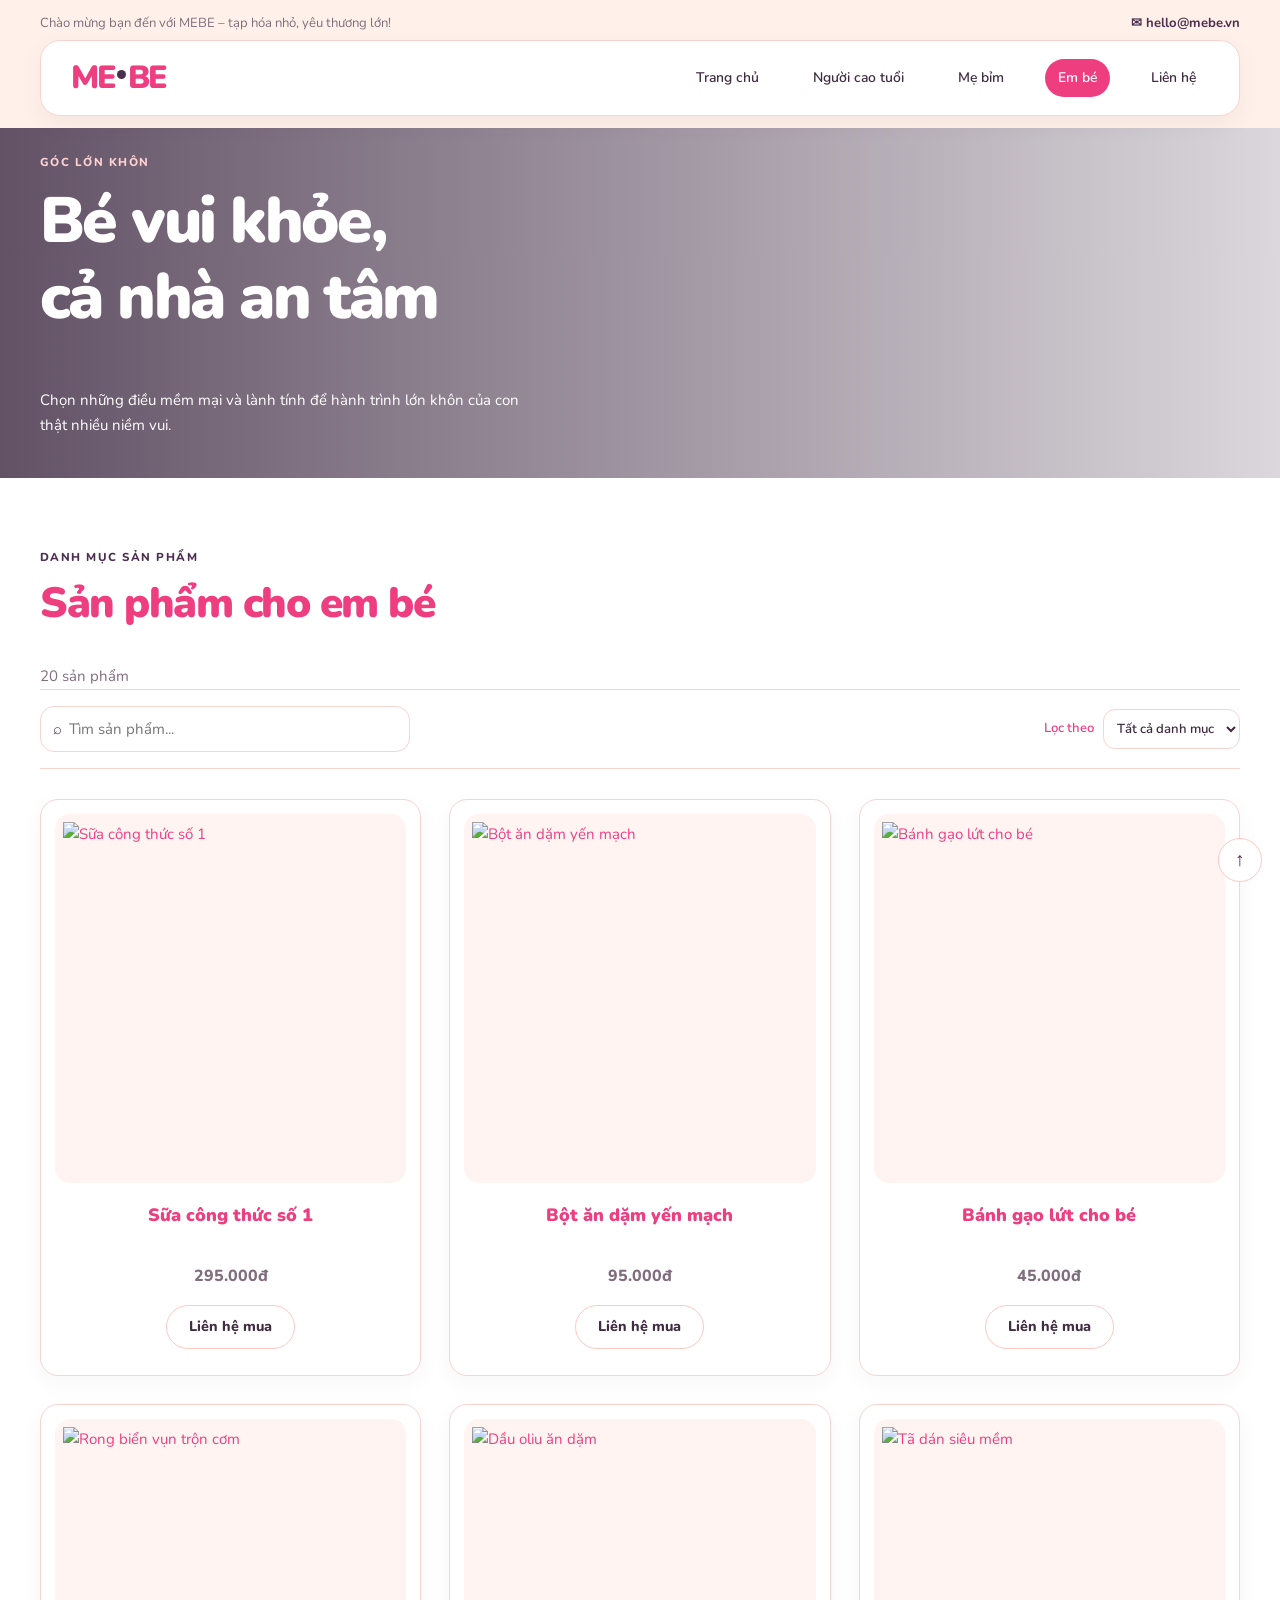
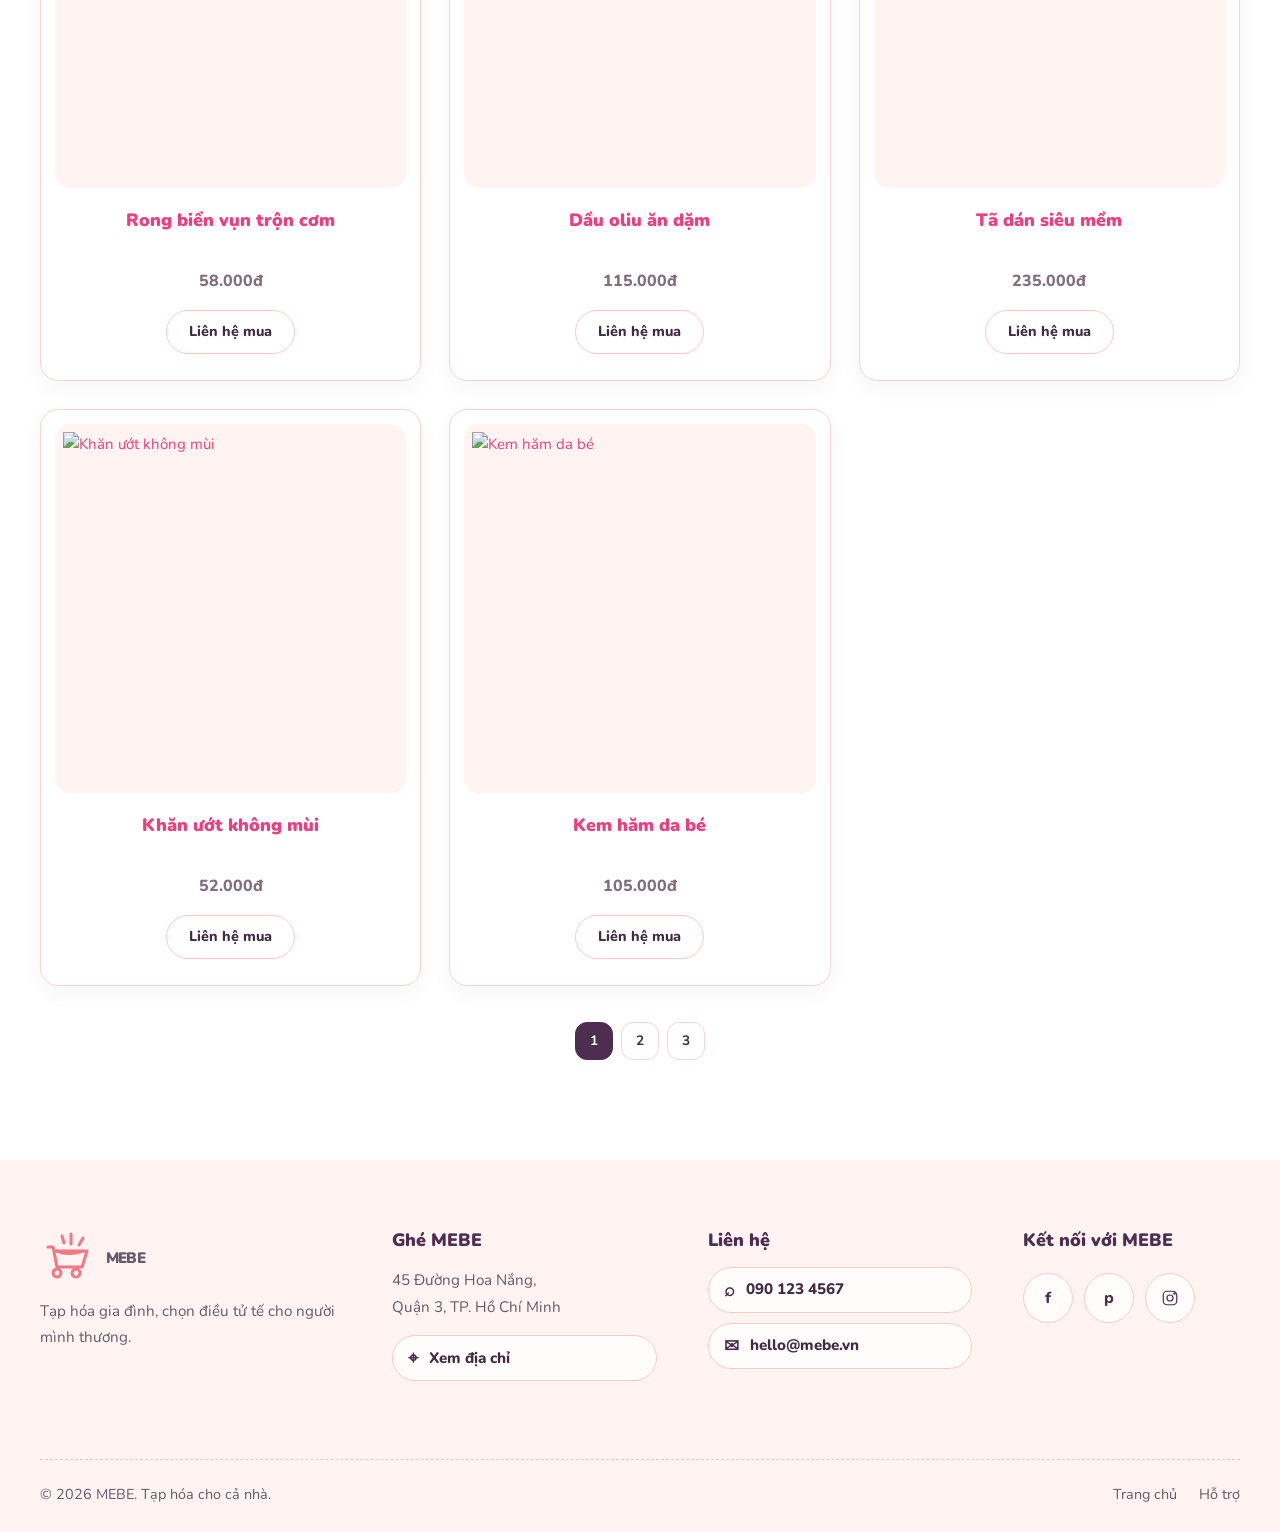
==== baby.html @ 36b1567c "fist commit" ====
<!doctype html>
<html lang="vi">
  <head>
    <meta charset="UTF-8" />
    <meta name="viewport" content="width=device-width,initial-scale=1.0" />
    <title>Em bé | MEBE</title>
    <meta
      name="description"
      content="Sản phẩm dịu lành, tiện dụng dành cho bé."
    />
    <link rel="preconnect" href="https://fonts.googleapis.com" />
    <link rel="preconnect" href="https://fonts.gstatic.com" crossorigin />
    <link
      href="https://fonts.googleapis.com/css2?family=Be+Vietnam+Pro:wght@400;500;600;700;800&family=Nunito:wght@400;500;600;700;800;900&display=swap"
      rel="stylesheet"
    />
    <link rel="stylesheet" href="styles.css" />
  </head>
  <body data-page="baby">
    <header class="site-header"></header>
    <main class="category-main">
      <section class="category-hero baby-hero">
        <div class="container category-hero-content">
          <p class="eyebrow">GÓC LỚN KHÔN</p>
          <h1>Bé vui khỏe,<br />cả nhà an tâm</h1>
          <p>
            Chọn những điều mềm mại và lành tính để hành trình lớn khôn của con
            thật nhiều niềm vui.
          </p>
        </div>
      </section>
      <section class="container product-section">
        <div class="product-heading">
          <div>
            <p class="eyebrow">DANH MỤC SẢN PHẨM</p>
            <h2>Sản phẩm cho em bé</h2>
          </div>
          <p id="product-count"></p>
        </div>
        <div class="shop-toolbar">
          <label class="search-box"
            ><span>⌕</span
            ><input
              id="search-input"
              type="search"
              placeholder="Tìm sản phẩm..."
          /></label>
          <div class="filter-wrap">
            <label for="category-filter">Lọc theo</label
            ><select id="category-filter">
              <option value="all">Tất cả danh mục</option>
            </select>
          </div>
        </div>
        <div class="product-grid" id="product-grid"></div>
        <nav class="pagination" id="pagination" aria-label="Phân trang"></nav>
      </section>
    </main>
    <footer class="site-footer"></footer>
    <script src="app.js"></script>
  </body>
</html>
---- styles.css ----
﻿:root {
  --primary: #4d2d50;
  --secondary: #f8c9ca;
  --bg: #ffffff;
  --surface: #ffffff;
  --ink: #402b43;
  --muted: #806d7d;
  --brand: #4d2d50;
  --accent: #f47786;
  --white: #ffffff;
  --line: #f7d4d0;
}
* {
  box-sizing: border-box;
}
html {
  scroll-behavior: smooth;
}
body {
  margin: 0;
  background: var(--bg);
  color: #ee3e80;
  font-family: "Nunito", "Be Vietnam Pro", sans-serif;
  font-size: 15px;
  line-height: 1.65;
}
.container {
  width: min(1200px, calc(100% - 48px));
  margin: auto;
}
h1,
h2,
h3,
p {
  margin-top: 0;
}
h1,
h2,
h3 {
  font-family: "Nunito", "Be Vietnam Pro", sans-serif;
  line-height: 1.18;
  font-weight: 900;
}
h1 {
  font-size: clamp(2.8rem, 5vw, 4.5rem);
  letter-spacing: -0.04em;
}
h2 {
  font-size: clamp(2rem, 3.3vw, 3rem);
  letter-spacing: -0.035em;
}
h3 {
  font-size: 1.25rem;
}
.eyebrow {
  font-size: 0.72rem;
  letter-spacing: 0.13em;
  font-weight: 800;
  color: var(--brand);
  margin-bottom: 12px;
}
.button {
  display: inline-flex;
  justify-content: center;
  align-items: center;
  min-height: 52px;
  padding: 0 25px;
  border: 0;
  border-radius: 999px;
  background: var(--brand);
  color: white;
  text-decoration: none;
  font:
    800 0.9rem "Nunito",
    "Be Vietnam Pro",
    sans-serif;
  cursor: pointer;
  transition:
    transform 0.2s ease,
    background-color 0.2s ease,
    box-shadow 0.2s ease;
  box-shadow: 0 8px 18px rgba(77, 45, 80, 0.16);
}
.button:hover {
  background: #ee3e80;
  transform: translateY(-2px);
  box-shadow: 0 11px 22px rgba(77, 45, 80, 0.22);
}
.text-link {
  font-weight: 700;
  color: var(--brand);
  text-decoration: none;
}
.text-link span {
  font-size: 1.25em;
  margin-left: 5px;
}
.site-header {
  padding: 8px 0 12px;
  background: #fff1e9;
  position: sticky;
  top: 0;
  z-index: 10;
}
.header-topline {
  min-height: 32px;
  display: flex;
  align-items: center;
  justify-content: space-between;
  color: var(--muted);
  font-size: 0.82rem;
}
.header-topline a {
  color: var(--brand);
  font-weight: 700;
  text-decoration: none;
}
.nav {
  min-height: 76px;
  display: flex;
  align-items: center;
  justify-content: space-between;
  position: relative;
  padding: 0 30px;
  border: 1px solid var(--line);
  border-radius: 20px;
  background: var(--white);
  box-shadow: 0 8px 22px rgba(77, 45, 80, 0.06);
}
.brand {
  font-size: 1.4rem;
  font-weight: 800;
  letter-spacing: -0.06em;
  color: #ee3e80;
  text-decoration: none;
}
.site-header .brand {
  font-family: "Nunito", "Be Vietnam Pro", sans-serif;
  font-size: 2rem;
  font-weight: 900;
  letter-spacing: -0.06em;
  line-height: 1;
}
.brand i {
  display: inline-block;
  width: 9px;
  height: 9px;
  background: #4d2d50;
  border-radius: 50%;
  margin: 0 2px 9px;
}
.nav-links {
  display: flex;
  align-items: center;
  gap: 28px;
}
.nav-links a {
  color: var(--ink);
  text-decoration: none;
  font-weight: 600;
  font-size: 0.87rem;
  padding: 8px 13px;
  border-radius: 999px;
  transition:
    color 0.2s ease,
    background-color 0.2s ease;
}
.nav-links a:hover,
.nav-links a.active {
  color: var(--white);
  background: #ee3e80;
}
/* .nav-contact {
  padding: 9px 16px;
  background: var(--primary);
  border-radius: 8px;
} */
.menu-btn {
  display: none;
  background: none;
  border: 0;
  font-size: 1.5rem;
  color: var(--brand);
}
.hero {
  padding: 48px 0 84px;
  background:
    radial-gradient(
      ellipse at 82% 48%,
      rgba(248, 201, 202, 0.42),
      transparent 38%
    ),
    var(--bg);
}
.hero.home-hero {
  background: #fff1e9;
}
.hero-grid {
  display: grid;
  grid-template-columns: 0.9fr 1.1fr;
  align-items: center;
  gap: 54px;
}
.hero-copy h1 {
  max-width: 610px;
  color: #ee3e80;
}
.hero-copy > p:not(.eyebrow) {
  max-width: 505px;
  color: var(--muted);
  font-size: 1rem;
}
.hero-actions {
  display: flex;
  align-items: center;
  gap: 18px;
  margin: 31px 0 43px;
}
.trust-row {
  display: flex;
  gap: 25px;
  color: var(--muted);
  font-size: 0.78rem;
}
.trust-row span + span {
  border-left: 1px solid var(--line);
  padding-left: 25px;
}
.trust-row b {
  color: var(--ink);
  display: block;
}
.image-frame {
  overflow: hidden;
  border-radius: 32px;
  box-shadow: 14px 15px 0 rgba(248, 201, 202, 0.8);
}
.image-frame img {
  width: 100%;
  height: 100%;
  display: block;
  object-fit: cover;
}
.hero-image {
  height: clamp(350px, 38vw, 510px);
  border-radius: 42% 24px 42% 24px;
  box-shadow: none;
}
.audience-section {
  padding: 78px 0 92px;
}
.audience-heading {
  text-align: center;
  margin-bottom: 38px;
}
.audience-heading p {
  margin: 0;
  color: var(--ink);
  font-size: clamp(1.5rem, 2.6vw, 2.2rem);
  font-weight: 800;
  letter-spacing: -0.04em;
}
.audience-heading p span {
  color: var(--primary);
  font-size: 0.76em;
  padding: 0 10px;
}
.audience-heading i {
  display: block;
  margin-top: -3px;
  color: var(--secondary);
  font-style: normal;
  font-size: 1.2rem;
  letter-spacing: 0.15em;
}
.audience-grid {
  display: grid;
  grid-template-columns: repeat(3, 1fr);
  gap: 22px;
}
.audience-card {
  --card-tint: #e3f0f8;
  --card-color: #239ed5;
  --card-bg: #f3f8fc;
  display: flex;
  flex-direction: column;
  overflow: hidden;
  min-width: 0;
  border: 1px solid var(--card-tint);
  border-radius: 20px;
  background: var(--card-bg);
  text-decoration: none;
  color: var(--ink);
  box-shadow: 0 8px 24px rgba(77, 45, 80, 0.06);
  transition:
    transform 0.25s ease,
    box-shadow 0.25s ease,
    border-color 0.25s ease;
}
.audience-card-image {
  position: relative;
  height: 245px;
  margin: 10px 10px 0;
  overflow: hidden;
  border-radius: 14px;
  background:
    radial-gradient(
      circle at 15% 20%,
      rgba(255, 255, 255, 0.8) 0 42px,
      transparent 43px
    ),
    var(--card-tint);
}
.audience-card-image::after {
  content: "";
  position: absolute;
  right: 18px;
  top: 18px;
  width: 52px;
  height: 52px;
  border: 1px solid rgba(255, 255, 255, 0.7);
  border-radius: 50%;
  pointer-events: none;
}
.audience-card-image img {
  position: relative;
  z-index: 1;
  width: 100%;
  height: 100%;
  object-fit: cover;
  object-position: center 42%;
  transition: transform 0.5s ease;
}
.audience-card:hover {
  transform: translateY(-4px);
  border-color: var(--card-color);
  box-shadow: 0 15px 32px rgba(77, 45, 80, 0.12);
}
.audience-card:hover .audience-card-image img {
  transform: scale(1.05);
}
.audience-card-copy {
  display: grid;
  grid-template-columns: 58px minmax(0, 1fr);
  align-items: start;
  gap: 17px;
  padding: 22px 22px 24px;
}
.audience-card h3 {
  color: var(--card-color);
  font-size: clamp(1.45rem, 2vw, 1.8rem);
  font-weight: 900;
  line-height: 1.15;
  margin: 0 0 10px;
  letter-spacing: -0.035em;
}
.audience-card-icon {
  width: 54px;
  height: 54px;
  margin-top: 3px;
  fill: none;
  stroke: var(--brand);
  stroke-linecap: round;
  stroke-linejoin: round;
  stroke-width: 1.8;
}
.audience-card-copy p {
  min-height: 3.2em;
  margin: 0 0 10px;
  color: #66596a;
  font-size: 0.95rem;
  line-height: 1.65;
}
.audience-card-link {
  display: inline-flex;
  justify-content: center;
  align-items: center;
  gap: 7px;
  color: var(--brand);
  font-size: 0.84rem;
  font-weight: 800;
}
.audience-card-link b {
  display: inline-flex;
  align-items: center;
  justify-content: center;
  width: 21px;
  height: 21px;
  border: 1px solid currentColor;
  border-radius: 50%;
  transition: transform 0.2s ease;
}
.audience-card:hover .audience-card-link b {
  transform: translateX(3px);
}
.audience-card:focus-visible {
  outline: 3px solid var(--brand);
  outline-offset: 4px;
}
.audience-card--senior {
  --card-tint: #d7e9f5;
  --card-color: #239ed5;
  --card-bg: #f2f8fc;
}
.audience-card--mom {
  --card-tint: #fff0df;
  --card-color: #f28a58;
  --card-bg: #fff9f1;
}
.audience-card--baby {
  --card-tint: #fde8e8;
  --card-color: #ed6174;
  --card-bg: #fff5f5;
}
.benefit-band {
  background: #f9ded8;
  padding: 48px 0;
}
.benefits {
  display: grid;
  grid-template-columns: repeat(3, 1fr);
  gap: 35px;
}
.benefits > div {
  display: grid;
  grid-template-columns: 38px auto;
  column-gap: 13px;
}
.benefits span {
  grid-row: span 2;
  color: var(--accent);
  font-size: 1.55rem;
}
.benefits h3 {
  font-size: 1rem;
  margin: 0;
}
.benefits p {
  grid-column: 2;
  margin: 3px 0 0;
  color: var(--muted);
  font-size: 0.8rem;
}
.story-section {
  padding: 110px 0;
  display: grid;
  grid-template-columns: 1fr 0.8fr;
  align-items: center;
  gap: 100px;
}
.story-image {
  height: 380px;
}
.story-copy p:not(.eyebrow) {
  color: var(--muted);
  max-width: 430px;
}
.site-footer {
  position: relative;
  background: #fff4f1;
  color: var(--ink);
  padding: 70px 0 24px;
  margin-top: 0;
}
.footer-grid {
  display: grid;
  grid-template-columns: 1.25fr 1.1fr 1.1fr 0.9fr;
  gap: clamp(24px, 4vw, 58px);
  padding-bottom: 78px;
}
.footer-brand {
  display: inline-flex;
  align-items: center;
  gap: 10px;
  margin-bottom: 12px;
  color: var(--brand);
  font-family: "Nunito", "Be Vietnam Pro", sans-serif;
  font-size: 2.25rem;
  font-weight: 900;
  line-height: 1;
  letter-spacing: -0.05em;
  text-decoration: none;
}
.footer-brand-mark {
  width: 56px;
  height: 56px;
  fill: none;
  stroke: var(--accent);
  stroke-linecap: round;
  stroke-linejoin: round;
  stroke-width: 3;
}
.footer-about > p {
  max-width: 300px;
}
.footer-column {
  min-width: 0;
}
.site-footer .footer-title {
  margin: 0 0 16px;
  color: var(--brand);
  font-family: "Nunito", "Be Vietnam Pro", sans-serif;
  font-size: 1.12rem;
  font-weight: 900;
  letter-spacing: 0;
  text-transform: none;
}
.site-footer p,
.site-footer a {
  color: #66596a;
  font-size: 0.95rem;
  line-height: 1.75;
  text-decoration: none;
}
.footer-pill {
  display: flex;
  align-items: center;
  gap: 11px;
  min-height: 46px;
  margin-top: 10px;
  padding: 8px 15px;
  border: 1px solid #ffc9c3;
  border-radius: 999px;
  background: rgba(255, 255, 255, 0.78);
  color: var(--ink) !important;
  font-weight: 800;
  line-height: 1.3 !important;
  transition:
    background-color 0.2s ease,
    border-color 0.2s ease,
    transform 0.2s ease;
}
.footer-pill:hover {
  transform: translateY(-2px);
  border-color: var(--accent);
  background: #ffffff;
}
.footer-pill > span {
  color: var(--brand);
  font-size: 1.1rem;
}
.footer-socials {
  display: flex;
  gap: 11px;
  margin-top: 22px;
}
.footer-socials > span {
  display: inline-flex;
  align-items: center;
  justify-content: center;
  width: 50px;
  height: 50px;
  border: 1px solid #ffc9c3;
  border-radius: 50%;
  background: rgba(255, 255, 255, 0.8);
  color: var(--brand);
  font-family: "Nunito", "Be Vietnam Pro", sans-serif;
  font-size: 1rem;
  font-weight: 800;
}
.footer-socials svg {
  width: 18px;
  height: 18px;
  fill: none;
  stroke: currentColor;
  stroke-linecap: round;
  stroke-linejoin: round;
  stroke-width: 1.6;
}
.copyright {
  display: flex;
  align-items: center;
  justify-content: space-between;
  gap: 20px;
  border-top: 1px dashed #f3c9bd;
  padding-top: 22px;
  color: #66596a;
  font-size: 0.9rem;
}
.copyright nav {
  display: flex;
  gap: 22px;
}
.copyright nav a {
  color: #66596a;
  font-size: 0.9rem;
}
.copyright nav a:hover {
  color: var(--brand);
}
.back-to-top {
  position: fixed;
  z-index: 9;
  right: 18px;
  bottom: 18px;
  display: inline-flex;
  align-items: center;
  justify-content: center;
  width: 44px;
  height: 44px;
  border: 1px solid #ffc9c3;
  border-radius: 50%;
  background: rgba(255, 255, 255, 0.94);
  color: var(--brand);
  font:
    700 1.2rem "Nunito",
    "Be Vietnam Pro",
    sans-serif;
  cursor: pointer;
  transition:
    transform 0.2s ease,
    background-color 0.2s ease;
}
.back-to-top:hover {
  transform: translateY(-3px);
  background: #ffffff;
}
.category-hero {
  min-height: 350px;
  display: flex;
  align-items: center;
  background-size: cover;
  background-position: center;
  position: relative;
  color: #fff;
}
.category-hero:before {
  content: "";
  position: absolute;
  inset: 0;
  background: linear-gradient(
    90deg,
    rgba(55, 33, 59, 0.78),
    rgba(55, 33, 59, 0.18)
  );
}
.category-hero-content {
  position: relative;
}
.category-hero .eyebrow {
  color: #ffd2d3;
}
.category-hero p:not(.eyebrow) {
  max-width: 480px;
  color: #ffffff;
}
.elder-hero {
  background-image: url("https://images.unsplash.com/photo-1447069387593-a5de0862481e?auto=format&fit=crop&w=1700&q=85");
}
.mom-hero {
  background-image: url("https://images.unsplash.com/photo-1543342384-1f1350e27861?auto=format&fit=crop&w=1700&q=85");
}
.baby-hero {
  background-image: url("https://images.unsplash.com/photo-1546015720-b8b30df5aa27?auto=format&fit=crop&w=1700&q=85");
}
.product-section {
  padding: 70px 0 100px;
}
.product-heading > p {
  color: var(--muted);
  margin: 0;
}
.shop-toolbar {
  display: flex;
  justify-content: space-between;
  gap: 16px;
  border-top: 1px solid var(--line);
  border-bottom: 1px solid var(--line);
  padding: 16px 0;
  margin-bottom: 30px;
}
.search-box {
  background: #ffffff;
  border: 1px solid var(--line);
  border-radius: 14px;
  display: flex;
  align-items: center;
  width: min(100%, 370px);
  padding: 0 12px;
  gap: 7px;
  color: var(--brand);
}
.search-box input {
  border: 0;
  outline: 0;
  background: transparent;
  width: 100%;
  padding: 10px 0;
  font: inherit;
}
.filter-wrap {
  display: flex;
  align-items: center;
  gap: 9px;
  font-size: 0.82rem;
  font-weight: 600;
}
.filter-wrap select {
  border: 1px solid var(--line);
  border-radius: 12px;
  background: #ffffff;
  padding: 9px;
  font: inherit;
  color: var(--ink);
}
.product-grid {
  display: grid;
  grid-template-columns: repeat(3, minmax(0, 1fr));
  align-items: stretch;
  gap: 28px;
}
.product-card {
  display: flex;
  flex-direction: column;
  background: var(--white);
  border: 1px solid var(--line);
  border-radius: 18px;
  padding: 14px;
  box-shadow: 0 7px 22px rgba(77, 45, 80, 0.04);
  transition:
    transform 0.25s ease,
    box-shadow 0.25s ease,
    border-color 0.25s ease;
}
.product-card:hover {
  transform: translateY(-3px);
  border-color: #ffc9c3;
  box-shadow: 0 13px 28px rgba(77, 45, 80, 0.1);
}
.product-image {
  position: relative;
  display: block;
  overflow: hidden;
  aspect-ratio: 1 / 1.05;
  border-radius: 15px;
  background: #fff4f1;
}
.product-image > img {
  width: 100%;
  height: 100%;
  display: block;
  padding: 8px;
  object-fit: contain;
  transition: transform 0.35s ease;
}
.product-card:hover .product-image > img {
  transform: scale(1.035);
}
.product-actions {
  position: absolute;
  inset: 0;
  display: flex;
  align-items: center;
  justify-content: center;
  gap: 10px;
  opacity: 0;
  background: rgba(77, 45, 80, 0.08);
  transition: opacity 0.2s ease;
}
.product-card:hover .product-actions,
.product-card:focus-within .product-actions {
  opacity: 1;
}
.product-action {
  display: inline-flex;
  align-items: center;
  justify-content: center;
  width: 42px;
  height: 42px;
  padding: 0;
  border: 0;
  border-radius: 50%;
  background: #ffffff;
  color: var(--brand);
  cursor: pointer;
  box-shadow: 0 3px 12px rgba(77, 45, 80, 0.1);
  transition:
    color 0.2s ease,
    transform 0.2s ease;
}
.product-action:hover,
.product-action[aria-pressed="true"] {
  color: var(--accent);
  transform: translateY(-2px);
}
.product-action svg {
  width: 18px;
  height: 18px;
  fill: none;
  stroke: currentColor;
  stroke-linecap: round;
  stroke-linejoin: round;
  stroke-width: 1.8;
}
.product-info {
  display: flex;
  flex: 1;
  flex-direction: column;
  align-items: center;
  padding: 20px 10px 12px;
  text-align: center;
}
.product-type {
  display: none;
}
.product-name {
  font-weight: 900;
  font-size: 1.12rem;
  line-height: 1.42;
  min-height: 3.1em;
  margin-bottom: 4px;
}
.price {
  color: var(--muted);
  font-size: 1rem;
  font-weight: 800;
  margin-bottom: 16px;
}
.product-buy {
  display: inline-flex;
  align-items: center;
  justify-content: center;
  min-height: 44px;
  padding: 0 22px;
  border: 1px solid #ffc9c3;
  border-radius: 999px;
  background: #ffffff;
  color: var(--ink);
  font-size: 0.9rem;
  font-weight: 800;
  text-decoration: none;
  transition:
    color 0.2s ease,
    background-color 0.2s ease,
    border-color 0.2s ease,
    transform 0.2s ease;
}
.product-buy:hover {
  transform: translateY(-2px);
  border-color: var(--brand);
  background: var(--brand);
  color: #ffffff;
}
.empty-results {
  grid-column: 1/-1;
  text-align: center;
  padding: 45px;
  background: #ffffff;
  border-radius: 12px;
  color: var(--muted);
}
.pagination {
  display: flex;
  justify-content: center;
  gap: 8px;
  margin-top: 36px;
}
.pagination button {
  border: 1px solid var(--line);
  background: transparent;
  color: var(--ink);
  width: 38px;
  height: 38px;
  border-radius: 12px;
  font:
    700 0.85rem "Nunito",
    "Be Vietnam Pro",
    sans-serif;
  cursor: pointer;
}
.pagination button.active,
.pagination button:hover {
  color: #fff;
  background: var(--brand);
  border-color: var(--brand);
}
.contact-hero {
  padding: 82px 0;
  background:
    radial-gradient(
      ellipse at 90% 15%,
      rgba(248, 201, 202, 0.5),
      transparent 40%
    ),
    var(--bg);
}
.contact-hero h1 {
  color: #ee3e80;
}
.contact-hero > div > p:not(.eyebrow) {
  color: var(--muted);
  max-width: 450px;
}
.contact-layout {
  display: grid;
  grid-template-columns: 0.8fr 1.2fr;
  gap: 90px;
  padding: 85px 0 105px;
}
.contact-details h2,
.contact-form h2 {
  font-size: 1.65rem;
}
.contact-details > div {
  display: flex;
  gap: 15px;
  margin: 24px 0;
}
.contact-details span {
  color: var(--brand);
  font-size: 1.25rem;
}
.contact-details p {
  margin: 0;
  color: var(--muted);
  font-size: 0.87rem;
}
.contact-details b {
  display: block;
  color: var(--ink);
  margin-bottom: 2px;
}
.contact-form {
  background: var(--white);
  border: 1px solid var(--line);
  border-radius: 24px;
  padding: 34px;
  box-shadow: 0 12px 32px rgba(77, 45, 80, 0.07);
}
.contact-form label {
  display: block;
  font-weight: 700;
  font-size: 0.82rem;
  margin: 17px 0;
}
.contact-form input,
.contact-form textarea {
  display: block;
  width: 100%;
  margin-top: 6px;
  padding: 12px;
  border: 1px solid var(--line);
  border-radius: 12px;
  background: #ffffff;
  font:
    400 0.9rem "Nunito",
    "Be Vietnam Pro",
    sans-serif;
  outline-color: var(--brand);
  resize: vertical;
}
.form-message {
  font-size: 0.84rem;
  color: var(--brand);
  margin: 12px 0 0;
}
@media (max-width: 760px) {
  .container {
    width: min(100% - 32px, 1200px);
  }
  .site-header {
    padding: 6px 0 10px;
  }
  .header-topline {
    min-height: 28px;
    font-size: 0.7rem;
  }
  .header-topline span {
    max-width: 58%;
  }
  .nav {
    min-height: 62px;
    padding: 0 18px;
    border-radius: 17px;
  }
  .site-header .brand {
    font-size: 1.8rem;
  }
  .menu-btn {
    display: block;
    cursor: pointer;
  }
  .nav-links {
    display: none;
    position: absolute;
    top: calc(100% + 8px);
    left: 0;
    right: 0;
    background: var(--white);
    padding: 16px;
    border-radius: 12px;
    border: 1px solid var(--line);
    box-shadow: 0 8px 20px rgba(77, 45, 80, 0.12);
    flex-direction: column;
    align-items: stretch;
    gap: 5px;
  }
  .nav-links.open {
    display: flex;
  }
  .nav-links a {
    padding: 9px;
  }
  .hero {
    padding: 35px 0 60px;
  }
  .hero-grid,
  .story-section,
  .contact-layout {
    grid-template-columns: 1fr;
    gap: 35px;
  }
  .hero-image {
    height: clamp(260px, 70vw, 380px);
    order: 0;
    border-radius: 34% 20px 34% 20px;
  }
  .hero-copy h1 {
    font-size: clamp(2.5rem, 10vw, 3.4rem);
  }
  .audience-section,
  .story-section {
    padding: 65px 0;
  }
  .section-heading,
  .product-heading {
    display: block;
  }
  .section-heading > p {
    margin-top: 12px;
  }
  .audience-grid {
    grid-template-columns: 1fr;
  }
  .audience-card {
    min-height: 0;
  }
  .audience-card-image {
    height: clamp(200px, 58vw, 280px);
  }
  .audience-card-copy {
    grid-template-columns: 48px minmax(0, 1fr);
    gap: 13px;
    padding: 18px 18px 21px;
  }
  .audience-card-icon {
    width: 46px;
    height: 46px;
  }
  .benefits {
    grid-template-columns: 1fr;
    gap: 20px;
  }
  .story-image {
    height: 285px;
  }
  .footer-grid {
    grid-template-columns: 1fr 1fr;
  }
  .product-grid {
    grid-template-columns: repeat(2, 1fr);
    gap: 12px;
  }
  .product-card {
    padding: 9px;
  }
  .product-info {
    padding: 15px 6px 8px;
  }
  .product-name {
    font-size: 0.96rem;
  }
  .product-buy {
    min-height: 40px;
    padding: 0 16px;
  }
  .shop-toolbar {
    align-items: stretch;
    flex-direction: column;
  }
  .search-box {
    width: 100%;
  }
  .filter-wrap {
    justify-content: space-between;
  }
  .category-hero {
    min-height: 300px;
  }
  .contact-layout {
    padding: 58px 0;
  }
  .contact-form {
    padding: 23px;
  }
}
@media (max-width: 400px) {
  .header-topline span {
    max-width: 100%;
  }
  .header-topline a {
    font-size: 0;
  }
  .header-topline a::after {
    content: "Liên hệ";
    font-size: 0.7rem;
  }
  .product-grid {
    grid-template-columns: 1fr;
  }
  .trust-row {
    gap: 12px;
    font-size: 0.68rem;
  }
  .trust-row span + span {
    padding-left: 12px;
  }
  .hero-actions {
    gap: 15px;
    flex-wrap: wrap;
  }
}
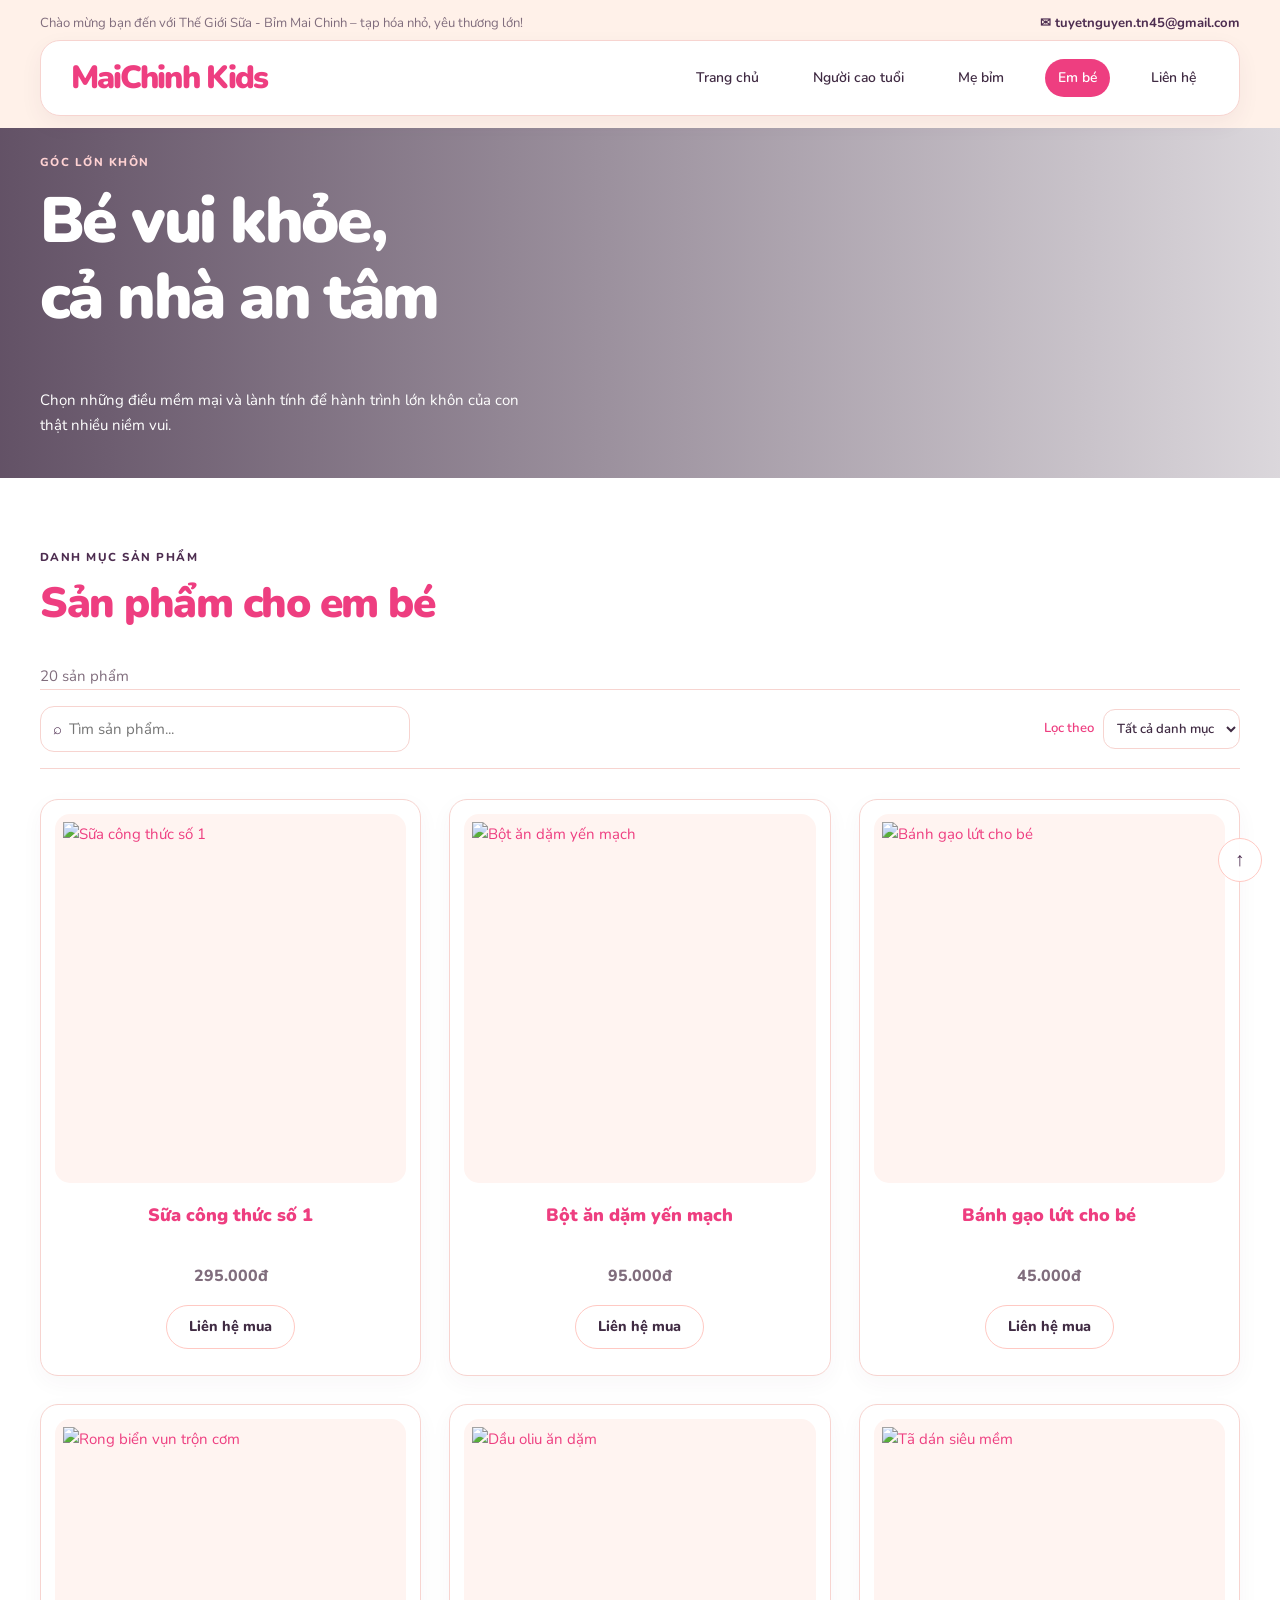
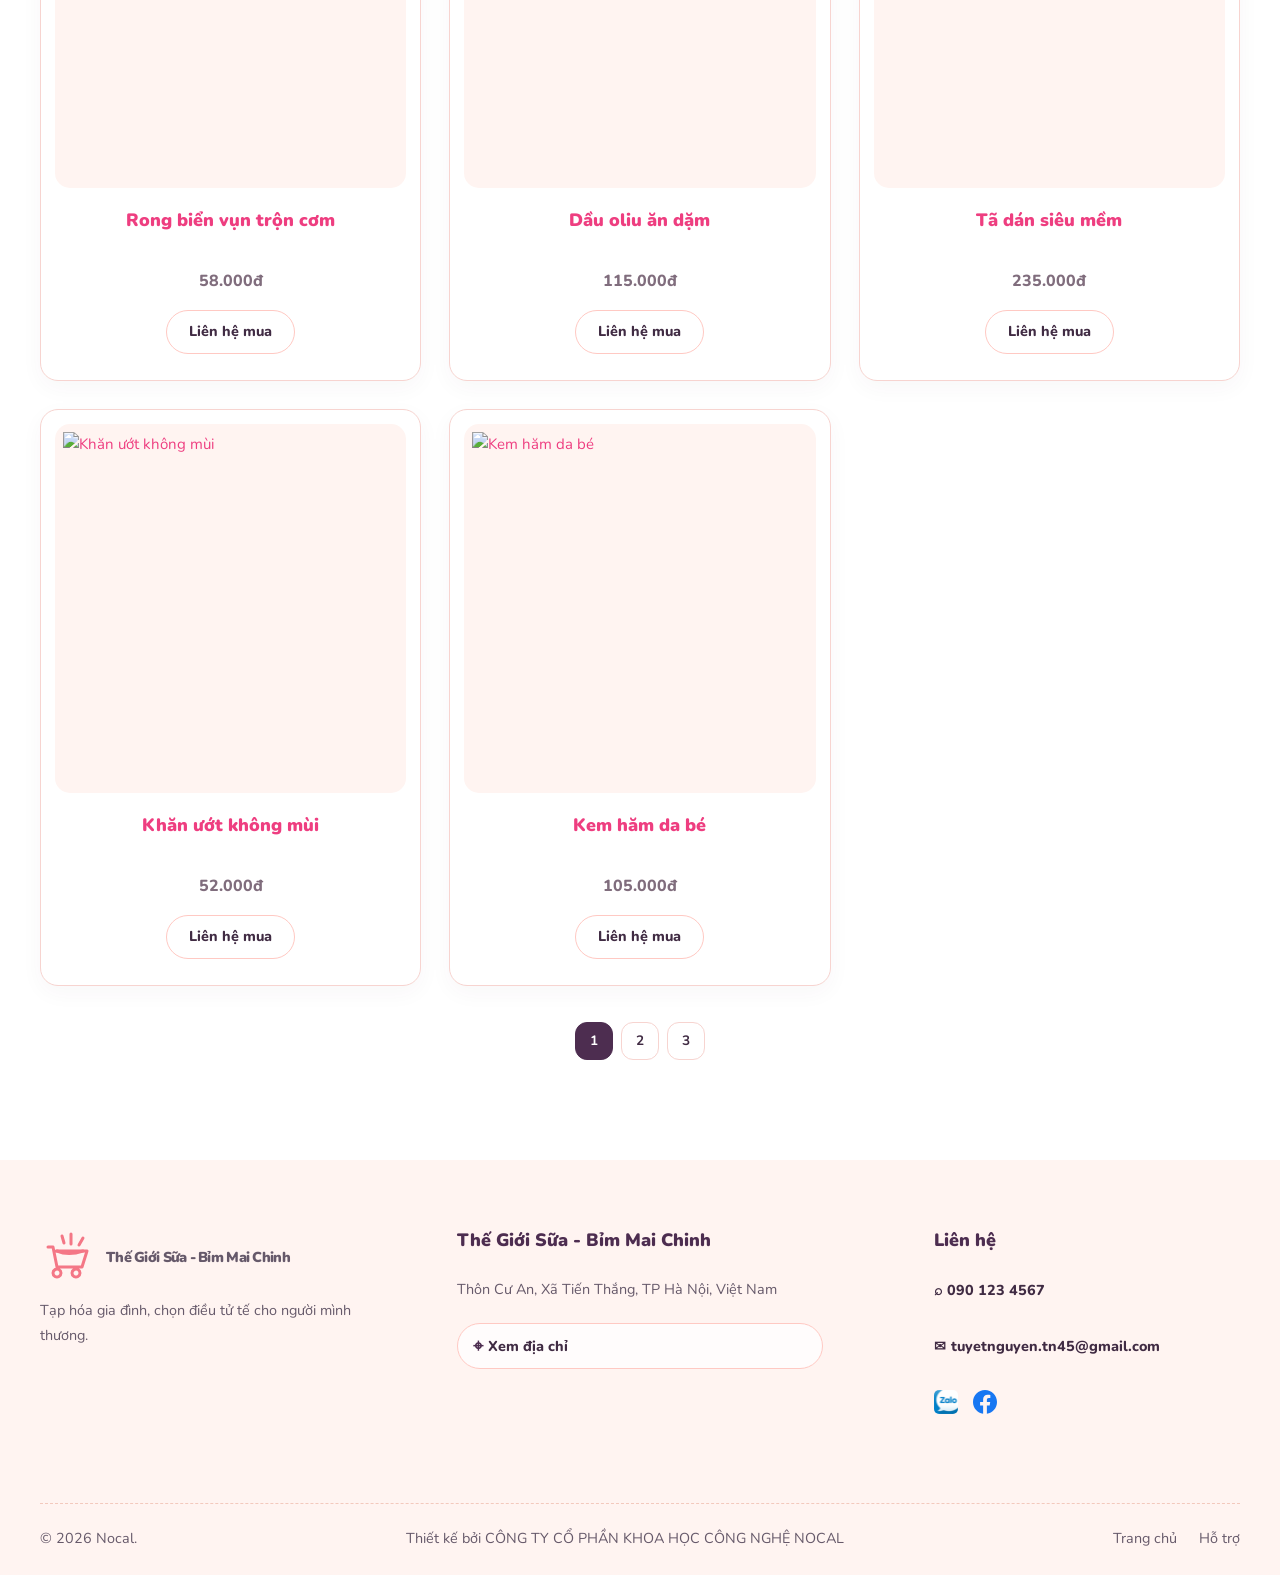
==== commit 7477f37f: "update/page" ====
--- a/baby.html
+++ b/baby.html
@@ -3,7 +3,7 @@
   <head>
     <meta charset="UTF-8" />
     <meta name="viewport" content="width=device-width,initial-scale=1.0" />
-    <title>Em bé | MEBE</title>
+    <title>Em bé | MaiChinh Kids</title>
     <meta
       name="description"
       content="Sản phẩm dịu lành, tiện dụng dành cho bé."
--- a/styles.css
+++ b/styles.css
@@ -464,7 +464,7 @@
 }
 .footer-grid {
   display: grid;
-  grid-template-columns: 1.25fr 1.1fr 1.1fr 0.9fr;
+  grid-template-columns: repeat(3, 1fr);
   gap: clamp(24px, 4vw, 58px);
   padding-bottom: 78px;
 }
@@ -491,10 +491,18 @@
   stroke-width: 3;
 }
 .footer-about > p {
-  max-width: 300px;
+  max-width: 340px;
 }
 .footer-column {
   min-width: 0;
+}
+.site-footer .footer-address {
+  margin: 0;
+  height: 46px;
+  display: flex;
+  flex-direction: column;
+  justify-content: center;
+  line-height: 1.35;
 }
 .site-footer .footer-title {
   margin: 0 0 16px;
@@ -508,14 +516,15 @@
 .site-footer p,
 .site-footer a {
   color: #66596a;
-  font-size: 0.95rem;
+  font-size: 0.9rem;
   line-height: 1.75;
   text-decoration: none;
 }
 .footer-pill {
   display: flex;
   align-items: center;
-  gap: 11px;
+  gap: 5px;
+  height: 46px;
   min-height: 46px;
   margin-top: 10px;
   padding: 8px 15px;
@@ -530,6 +539,24 @@
     border-color 0.2s ease,
     transform 0.2s ease;
 }
+.footer-contact {
+  display: flex;
+  align-items: center;
+  gap: 5px;
+  height: 46px;
+  min-height: 46px;
+  margin-top: 10px;
+  color: var(--ink) !important;
+  font-weight: 800;
+  line-height: 1.3 !important;
+  transition:
+    background-color 0.2s ease,
+    border-color 0.2s ease,
+    transform 0.2s ease;
+}
+.column-contact {
+  margin-left: 60px;
+}
 .footer-pill:hover {
   transform: translateY(-2px);
   border-color: var(--accent);
@@ -541,8 +568,7 @@
 }
 .footer-socials {
   display: flex;
-  gap: 11px;
-  margin-top: 22px;
+  gap: 15px;
 }
 .footer-socials > span {
   display: inline-flex;
@@ -550,9 +576,6 @@
   justify-content: center;
   width: 50px;
   height: 50px;
-  border: 1px solid #ffc9c3;
-  border-radius: 50%;
-  background: rgba(255, 255, 255, 0.8);
   color: var(--brand);
   font-family: "Nunito", "Be Vietnam Pro", sans-serif;
   font-size: 1rem;
@@ -1056,6 +1079,10 @@
   }
   .footer-grid {
     grid-template-columns: 1fr 1fr;
+    gap: 32px 24px;
+  }
+  .footer-about {
+    grid-column: span 2;
   }
   .product-grid {
     grid-template-columns: repeat(2, 1fr);
